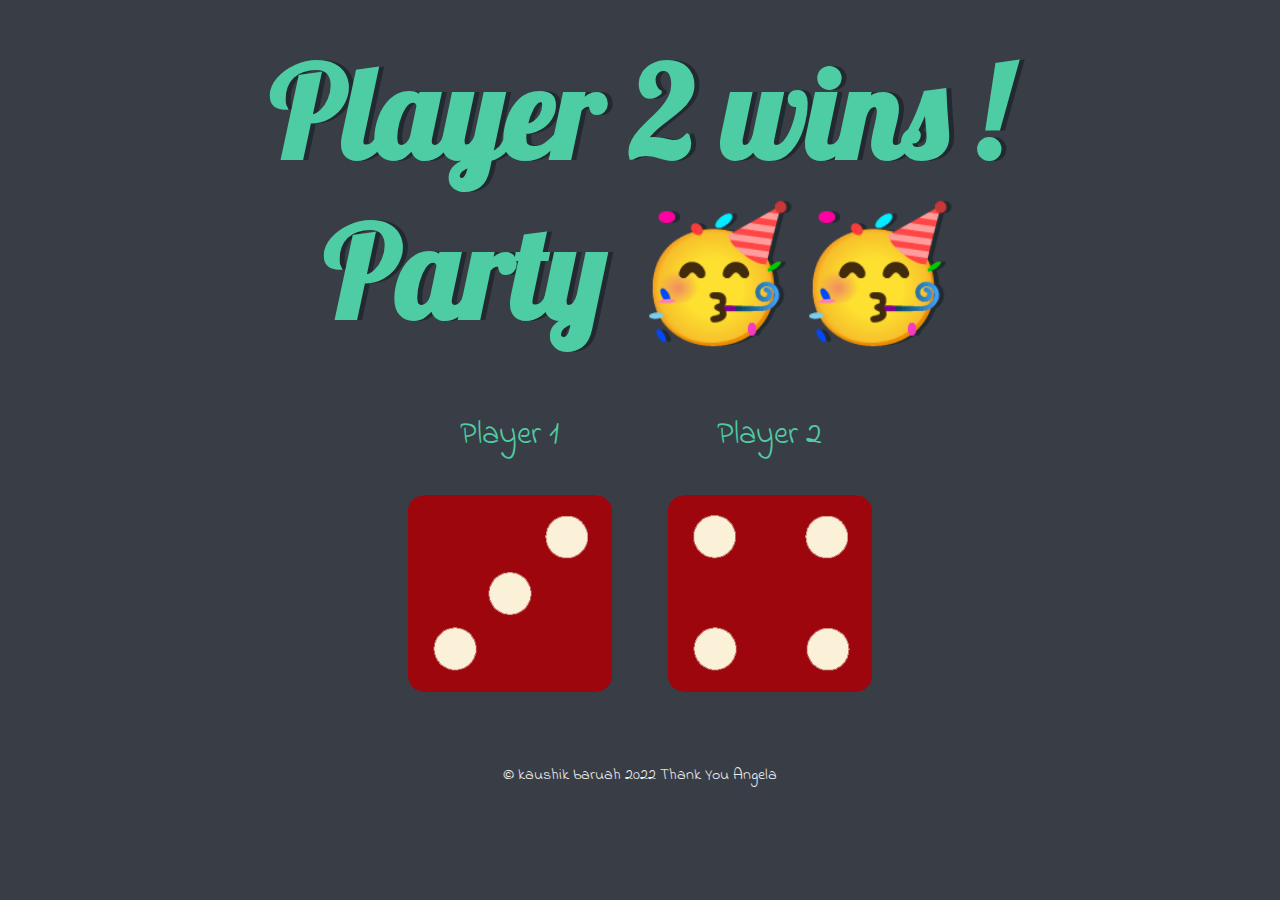
==== index.html @ 5431683c "Rename dicee.html to index.html" ====
<!DOCTYPE html>
<html lang="en" dir="ltr">
  <head>
    <meta charset="utf-8">
    <title>Dicee</title>
    <link rel="stylesheet" href="styles.css">
    <link href="https://fonts.googleapis.com/css?family=Indie+Flower|Lobster" rel="stylesheet">

  </head>
  <body>

    <div class="container">
      <h1>Refresh Me</h1>

      <div class="dice">
        <p>Player 1</p>
        <img class="img1" src="images/dice6.png">
      </div>

      <div class="dice">
        <p>Player 2</p>
        <img class="img2" src="images/dice6.png">
      </div>

    </div>

    <script src="index.js" charset="utf-8"></script>

  </body>

  <footer>
    © kaushik baruah 2022
    Thank You Angela
  </footer>
</html>
---- styles.css ----
.container {
  width: 70%;
  margin: auto;
  text-align: center;
}

.dice {
  text-align: center;
  display: inline-block;

}

body {
  background-color: #393E46;
}

h1 {
  margin: 30px;
  font-family: 'Lobster', cursive;
  text-shadow: 5px 0 #232931;
  font-size: 8rem;
  color: #4ECCA3;
}

p {
  font-size: 2rem;
  color: #4ECCA3;
  font-family: 'Indie Flower', cursive;
}

img {
  width: 80%;
}

footer {
  margin-top: 5%;
  color: #EEEEEE;
  text-align: center;
  font-family: 'Indie Flower', cursive;

}
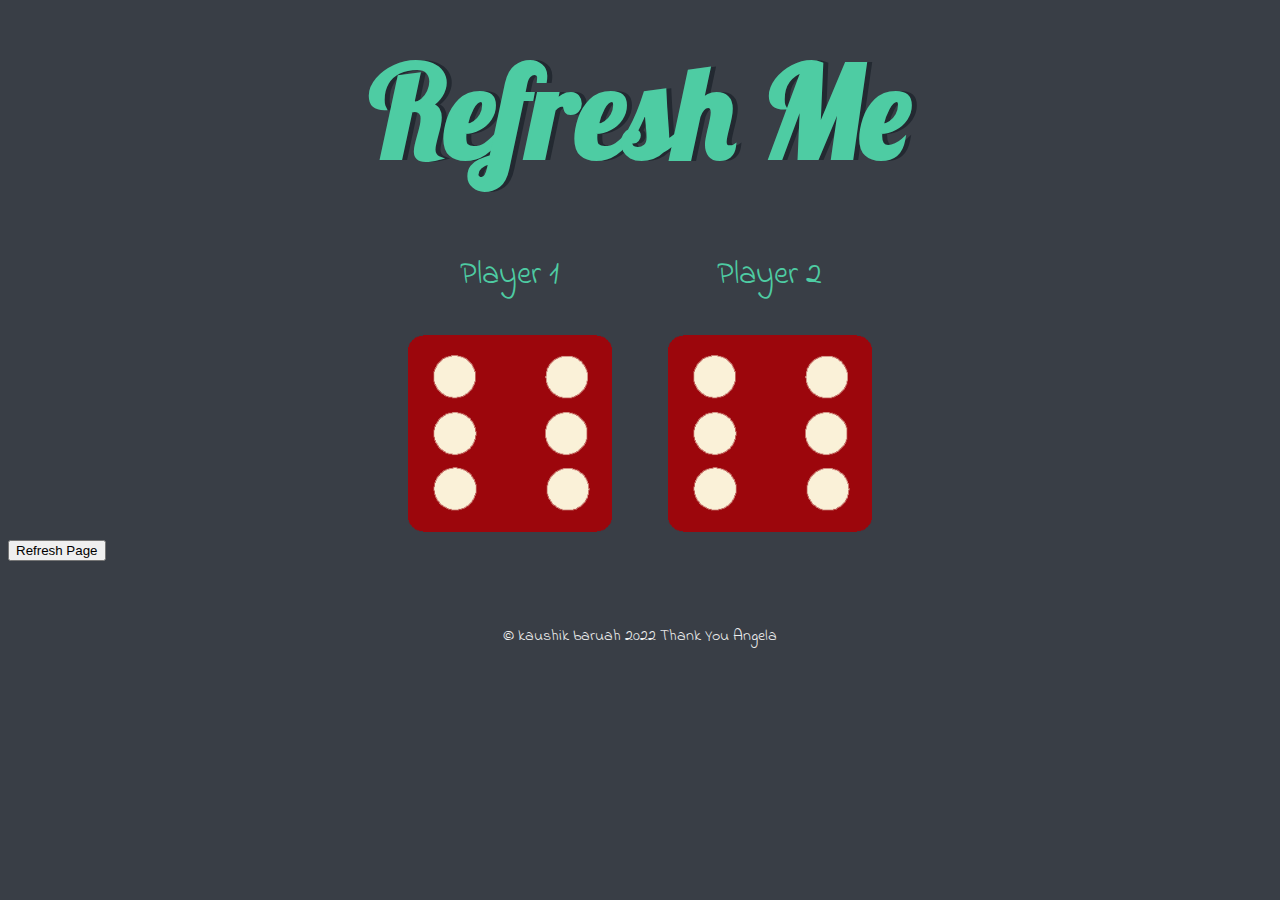
==== commit f94da9c4: "Added Button" ====
--- a/index.html
+++ b/index.html
@@ -23,6 +23,7 @@
       </div>
 
     </div>
+    <button class="btn" type="button" onClick="refreshPage()">Refresh Page</button>
 
     <script src="index.js" charset="utf-8"></script>
 
--- a/styles.css
+++ b/styles.css
@@ -39,3 +39,14 @@
   font-family: 'Indie Flower', cursive;
 
 }
+<<<<<<< HEAD
+
+.btn{
+  background-color: aquamarine;
+  position: relative;
+  left: 44%;
+  margin: 31px;
+  padding: 14px;
+}
+=======
+>>>>>>> 5431683c32dd71a82ece2b6fd1fe0d5de9416905
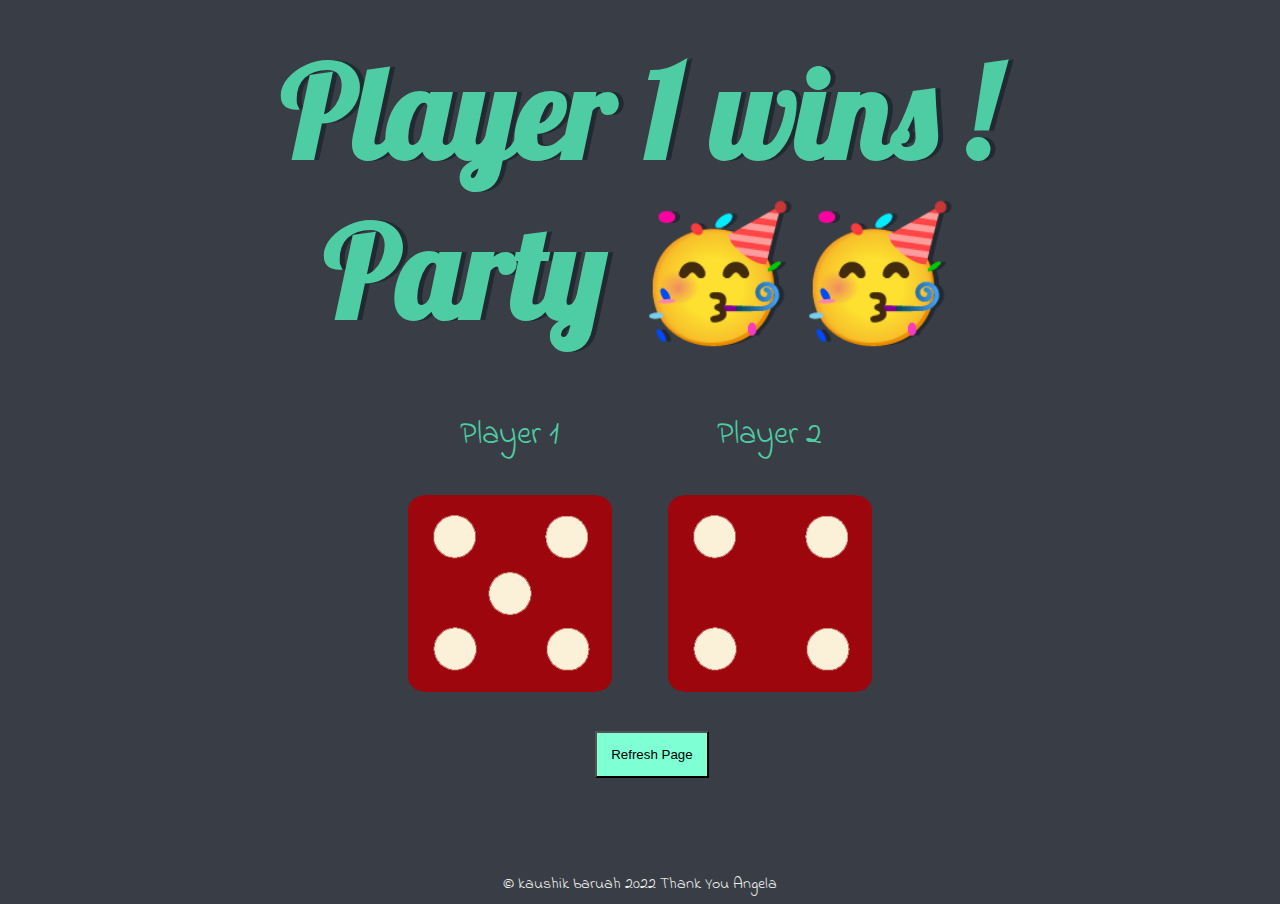
==== commit dffff28b: "Update index.html" ====
--- a/index.html
+++ b/index.html
@@ -24,7 +24,7 @@
 
     </div>
     <button class="btn" type="button" onClick="refreshPage()">Refresh Page</button>
-
+    
     <script src="index.js" charset="utf-8"></script>
 
   </body>
--- a/styles.css
+++ b/styles.css
@@ -39,7 +39,7 @@
   font-family: 'Indie Flower', cursive;
 
 }
-<<<<<<< HEAD
+
 
 .btn{
   background-color: aquamarine;
@@ -48,5 +48,3 @@
   margin: 31px;
   padding: 14px;
 }
-=======
->>>>>>> 5431683c32dd71a82ece2b6fd1fe0d5de9416905
